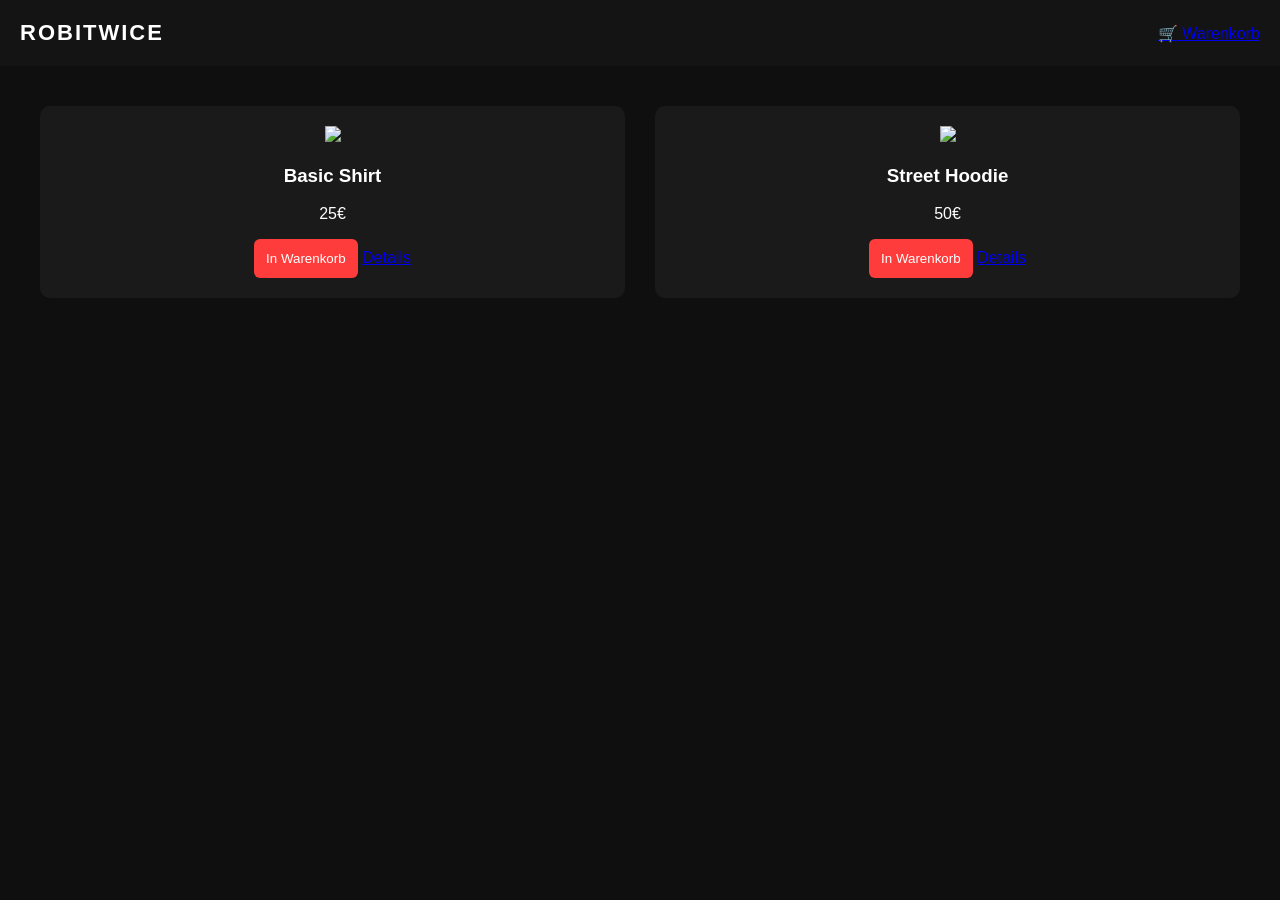
==== index.html @ 8b5ba612 "index.html" ====
<!DOCTYPE html>
<html>
<head>

<title>Robitwice</title>

<link rel="stylesheet" href="style.css">
<script src="script.js"></script>

</head>

<body>

<div class="topbar">

<div class="logo">ROBITWICE</div>

<a href="cart.html">🛒 Warenkorb</a>

</div>

<div class="products">

<div class="card">

<img src="https://via.placeholder.com/300">

<h3>Basic Shirt</h3>

<p>25€</p>

<button onclick="addToCart('Basic Shirt',25)">
In Warenkorb
</button>

<a href="shirt.html">Details</a>

</div>

<div class="card">

<img src="https://via.placeholder.com/300">

<h3>Street Hoodie</h3>

<p>50€</p>

<button onclick="addToCart('Street Hoodie',50)">
In Warenkorb
</button>

<a href="pullover.html">Details</a>

</div>

</div>

</body>
</html>
---- style.css ----
body{
margin:0;
font-family:Arial;
background:#0f0f0f;
color:white;
}

.topbar{
display:flex;
justify-content:space-between;
align-items:center;
padding:20px;
background:#141414;
}

.logo{
font-size:22px;
font-weight:bold;
letter-spacing:2px;
}

.products{
display:grid;
grid-template-columns:repeat(auto-fit,minmax(250px,1fr));
gap:30px;
padding:40px;
}

.card{
background:#1a1a1a;
padding:20px;
border-radius:10px;
text-align:center;
transition:0.3s;
}

.card:hover{
transform:translateY(-10px);
}

button{
background:#ff3c3c;
border:none;
padding:12px;
color:white;
cursor:pointer;
border-radius:6px;
}
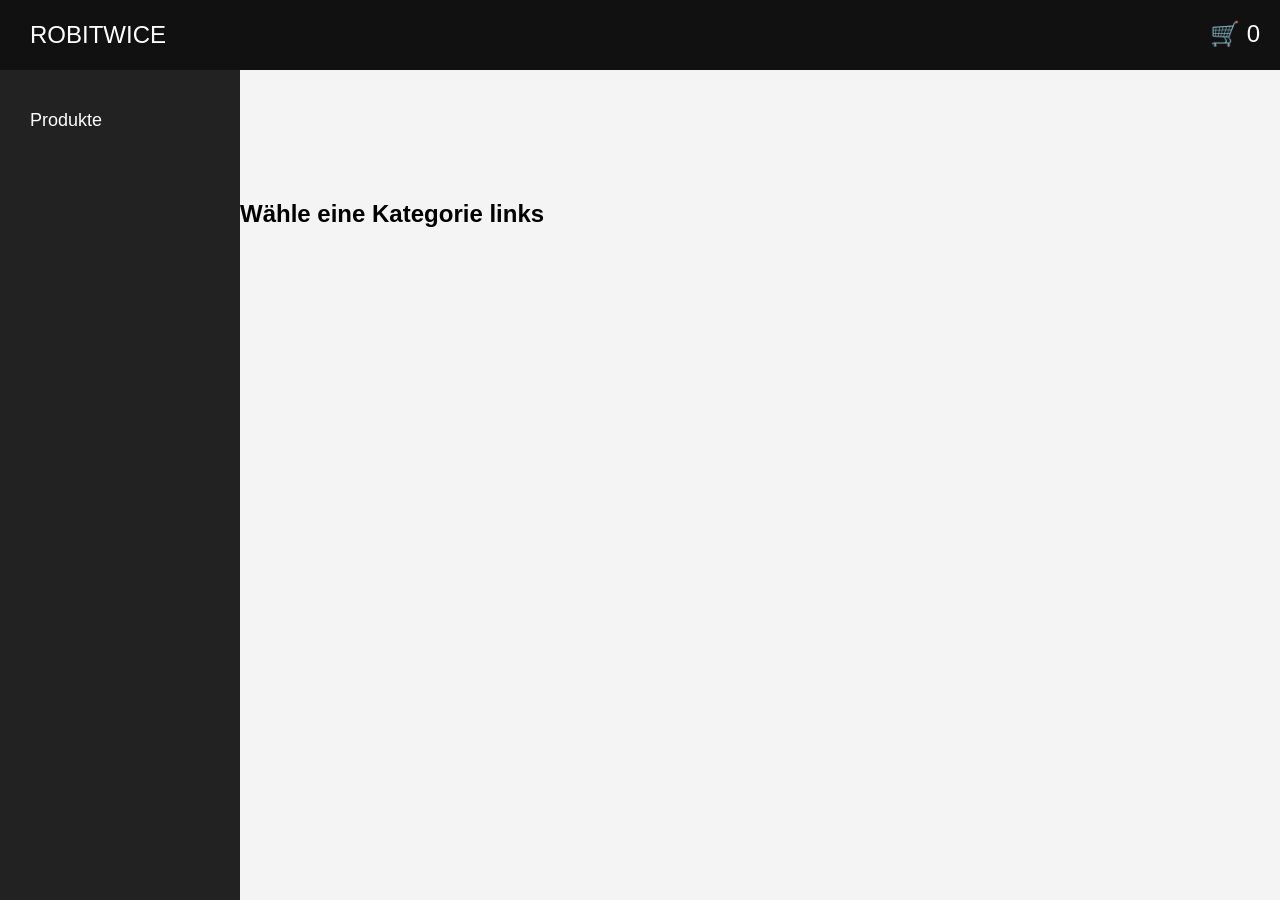
==== commit 85dc9d4b: "index.html" ====
--- a/index.html
+++ b/index.html
@@ -1,59 +1,222 @@
 <!DOCTYPE html>
 <html>
 <head>
-
 <title>Robitwice</title>
 
-<link rel="stylesheet" href="style.css">
-<script src="script.js"></script>
+<style>
+
+body{
+margin:0;
+font-family:Arial;
+background:#f4f4f4;
+}
+
+/* obere Leiste */
+
+.topbar{
+height:70px;
+background:#111;
+color:white;
+display:flex;
+align-items:center;
+padding-left:30px;
+font-size:24px;
+}
+
+/* linke Leiste */
+
+.sidebar{
+position:fixed;
+top:70px;
+left:0;
+width:200px;
+height:100%;
+background:#222;
+color:white;
+padding:20px;
+}
+
+/* dropdown */
+
+.dropdown-btn{
+background:none;
+border:none;
+color:white;
+font-size:18px;
+cursor:pointer;
+}
+
+.dropdown-container{
+display:none;
+margin-top:10px;
+}
+
+.dropdown-container a{
+display:block;
+color:#ccc;
+text-decoration:none;
+margin:8px 0;
+cursor:pointer;
+}
+
+.dropdown-container a:hover{
+color:white;
+}
+
+/* content */
+
+.content{
+margin-left:220px;
+margin-top:90px;
+padding:20px;
+}
+
+/* produktkarten */
+
+.products{
+display:flex;
+gap:20px;
+flex-wrap:wrap;
+}
+
+.card{
+background:white;
+padding:15px;
+border-radius:10px;
+width:200px;
+box-shadow:0 5px 10px rgba(0,0,0,0.1);
+text-align:center;
+}
+
+.card img{
+width:100%;
+border-radius:8px;
+}
+
+button{
+margin-top:10px;
+padding:10px;
+border:none;
+background:black;
+color:white;
+cursor:pointer;
+border-radius:6px;
+}
+
+.cart{
+position:fixed;
+top:20px;
+right:20px;
+color:white;
+}
+
+</style>
 
 </head>
 
 <body>
 
 <div class="topbar">
-
-<div class="logo">ROBITWICE</div>
-
-<a href="cart.html">🛒 Warenkorb</a>
-
-</div>
-
-<div class="products">
-
-<div class="card">
-
-<img src="https://via.placeholder.com/300">
-
+ROBITWICE
+<div class="cart">
+🛒 <span id="cartCount">0</span>
+</div>
+</div>
+
+<div class="sidebar">
+
+<button class="dropdown-btn">Produkte</button>
+
+<div class="dropdown-container">
+<a onclick="showShirts()">Shirts</a>
+<a onclick="showPullover()">Pullover</a>
+</div>
+
+</div>
+
+<div class="content">
+
+<div id="productArea" class="products">
+
+<h2>Wähle eine Kategorie links</h2>
+
+</div>
+
+</div>
+
+<script>
+
+let cart=0
+
+function addCart(){
+cart++
+document.getElementById("cartCount").innerText=cart
+}
+
+/* Dropdown */
+
+var btn=document.querySelector(".dropdown-btn")
+var dropdown=document.querySelector(".dropdown-container")
+
+btn.onclick=function(){
+
+if(dropdown.style.display==="block"){
+dropdown.style.display="none"
+}else{
+dropdown.style.display="block"
+}
+
+}
+
+/* Shirts anzeigen */
+
+function showShirts(){
+
+document.getElementById("productArea").innerHTML=`
+
+<div class="card">
+<img src="https://via.placeholder.com/200">
 <h3>Basic Shirt</h3>
-
 <p>25€</p>
-
-<button onclick="addToCart('Basic Shirt',25)">
-In Warenkorb
-</button>
-
-<a href="shirt.html">Details</a>
-
-</div>
-
-<div class="card">
-
-<img src="https://via.placeholder.com/300">
-
+<button onclick="addCart()">In Warenkorb</button>
+</div>
+
+<div class="card">
+<img src="https://via.placeholder.com/200">
+<h3>Street Shirt</h3>
+<p>30€</p>
+<button onclick="addCart()">In Warenkorb</button>
+</div>
+
+`
+
+}
+
+/* Pullover anzeigen */
+
+function showPullover(){
+
+document.getElementById("productArea").innerHTML=`
+
+<div class="card">
+<img src="https://via.placeholder.com/200">
+<h3>Basic Pullover</h3>
+<p>50€</p>
+<button onclick="addCart()">In Warenkorb</button>
+</div>
+
+<div class="card">
+<img src="https://via.placeholder.com/200">
 <h3>Street Hoodie</h3>
-
-<p>50€</p>
-
-<button onclick="addToCart('Street Hoodie',50)">
-In Warenkorb
-</button>
-
-<a href="pullover.html">Details</a>
-
-</div>
-
-</div>
+<p>60€</p>
+<button onclick="addCart()">In Warenkorb</button>
+</div>
+
+`
+
+}
+
+</script>
 
 </body>
 </html>
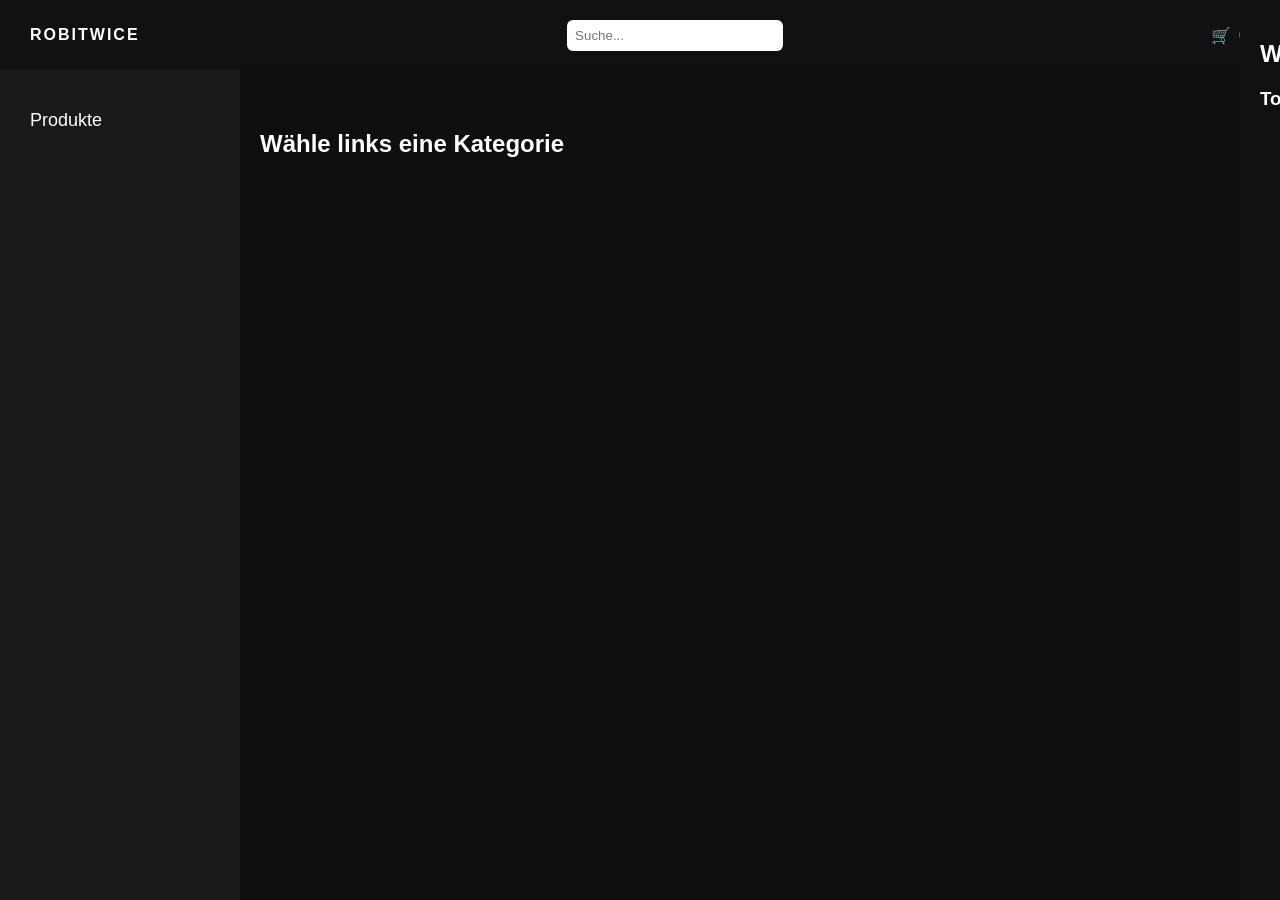
==== commit 607d50ea: "index.html" ====
--- a/index.html
+++ b/index.html
@@ -1,29 +1,41 @@
 <!DOCTYPE html>
 <html>
 <head>
-<title>Robitwice</title>
+<meta charset="UTF-8">
+<title>ROBITWICE</title>
 
 <style>
 
 body{
 margin:0;
 font-family:Arial;
-background:#f4f4f4;
-}
-
-/* obere Leiste */
+background:#0f0f0f;
+color:white;
+}
+
+/* TOPBAR */
 
 .topbar{
 height:70px;
 background:#111;
-color:white;
 display:flex;
 align-items:center;
-padding-left:30px;
-font-size:24px;
-}
-
-/* linke Leiste */
+justify-content:space-between;
+padding:0 30px;
+font-weight:bold;
+letter-spacing:2px;
+}
+
+/* SUCHLEISTE */
+
+.search{
+padding:8px;
+border-radius:6px;
+border:none;
+width:200px;
+}
+
+/* SIDEBAR */
 
 .sidebar{
 position:fixed;
@@ -31,12 +43,9 @@
 left:0;
 width:200px;
 height:100%;
-background:#222;
-color:white;
+background:#1a1a1a;
 padding:20px;
 }
-
-/* dropdown */
 
 .dropdown-btn{
 background:none;
@@ -53,8 +62,7 @@
 
 .dropdown-container a{
 display:block;
-color:#ccc;
-text-decoration:none;
+color:#bbb;
 margin:8px 0;
 cursor:pointer;
 }
@@ -63,51 +71,68 @@
 color:white;
 }
 
-/* content */
+/* CONTENT */
 
 .content{
 margin-left:220px;
-margin-top:90px;
-padding:20px;
-}
-
-/* produktkarten */
+padding:40px;
+}
+
+/* PRODUKT GRID */
 
 .products{
-display:flex;
-gap:20px;
-flex-wrap:wrap;
-}
+display:grid;
+grid-template-columns:repeat(auto-fit,minmax(220px,1fr));
+gap:25px;
+}
+
+/* PRODUKT KARTE */
 
 .card{
-background:white;
+background:#1c1c1c;
 padding:15px;
 border-radius:10px;
-width:200px;
-box-shadow:0 5px 10px rgba(0,0,0,0.1);
 text-align:center;
+transform:translateY(30px);
+opacity:0;
+transition:0.5s;
+}
+
+.card.show{
+transform:translateY(0);
+opacity:1;
 }
 
 .card img{
 width:100%;
-border-radius:8px;
+border-radius:10px;
 }
 
 button{
 margin-top:10px;
 padding:10px;
+background:#ff3c3c;
 border:none;
-background:black;
 color:white;
+border-radius:6px;
 cursor:pointer;
-border-radius:6px;
-}
-
-.cart{
+}
+
+/* WARENKORB PANEL */
+
+.cartPanel{
 position:fixed;
-top:20px;
-right:20px;
-color:white;
+right:-300px;
+top:0;
+width:300px;
+height:100%;
+background:#111;
+padding:20px;
+transition:0.4s;
+}
+
+.cartPanel.open{
+right:0;
 }
 
 </style>
@@ -117,10 +142,13 @@
 <body>
 
 <div class="topbar">
-ROBITWICE
-<div class="cart">
-🛒 <span id="cartCount">0</span>
-</div>
+
+<div>ROBITWICE</div>
+
+<input class="search" placeholder="Suche..." onkeyup="searchProducts()">
+
+<div onclick="toggleCart()">🛒 <span id="cartCount">0</span></div>
+
 </div>
 
 <div class="sidebar">
@@ -137,82 +165,144 @@
 <div class="content">
 
 <div id="productArea" class="products">
-
-<h2>Wähle eine Kategorie links</h2>
-
-</div>
+<h2>Wähle links eine Kategorie</h2>
+</div>
+
+</div>
+
+<div class="cartPanel" id="cartPanel">
+
+<h2>Warenkorb</h2>
+
+<ul id="cartItems"></ul>
+
+<h3>Total: <span id="total">0</span>€</h3>
 
 </div>
 
 <script>
 
-let cart=0
-
-function addCart(){
-cart++
-document.getElementById("cartCount").innerText=cart
-}
-
-/* Dropdown */
-
-var btn=document.querySelector(".dropdown-btn")
-var dropdown=document.querySelector(".dropdown-container")
+/* DROPDOWN */
+
+let btn=document.querySelector(".dropdown-btn")
+let dropdown=document.querySelector(".dropdown-container")
 
 btn.onclick=function(){
 
-if(dropdown.style.display==="block"){
-dropdown.style.display="none"
-}else{
-dropdown.style.display="block"
-}
-
-}
-
-/* Shirts anzeigen */
+dropdown.style.display=
+dropdown.style.display==="block" ? "none" : "block"
+
+}
+
+/* WARENKORB */
+
+let cart=[]
+let total=0
+
+function addCart(name,price){
+
+cart.push(name)
+
+total+=price
+
+document.getElementById("cartCount").innerText=cart.length
+
+let li=document.createElement("li")
+li.innerText=name+" - "+price+"€"
+
+document.getElementById("cartItems").appendChild(li)
+
+document.getElementById("total").innerText=total
+
+}
+
+/* CART PANEL */
+
+function toggleCart(){
+
+document.getElementById("cartPanel").classList.toggle("open")
+
+}
+
+/* PRODUKTE */
 
 function showShirts(){
 
 document.getElementById("productArea").innerHTML=`
 
 <div class="card">
-<img src="https://via.placeholder.com/200">
+<img src="https://images.unsplash.com/photo-1520975916090-3105956dac38">
 <h3>Basic Shirt</h3>
 <p>25€</p>
-<button onclick="addCart()">In Warenkorb</button>
+<button onclick="addCart('Basic Shirt',25)">Add</button>
 </div>
 
 <div class="card">
-<img src="https://via.placeholder.com/200">
+<img src="https://images.unsplash.com/photo-1503342217505-b0a15ec3261c">
 <h3>Street Shirt</h3>
 <p>30€</p>
-<button onclick="addCart()">In Warenkorb</button>
+<button onclick="addCart('Street Shirt',30)">Add</button>
 </div>
 
 `
 
-}
-
-/* Pullover anzeigen */
+animateProducts()
+
+}
 
 function showPullover(){
 
 document.getElementById("productArea").innerHTML=`
 
 <div class="card">
-<img src="https://via.placeholder.com/200">
-<h3>Basic Pullover</h3>
+<img src="https://images.unsplash.com/photo-1618354691373-d851c5c3a990">
+<h3>Black Hoodie</h3>
 <p>50€</p>
-<button onclick="addCart()">In Warenkorb</button>
+<button onclick="addCart('Black Hoodie',50)">Add</button>
 </div>
 
 <div class="card">
-<img src="https://via.placeholder.com/200">
+<img src="https://images.unsplash.com/photo-1602810318383-e386cc2a3ccf">
 <h3>Street Hoodie</h3>
 <p>60€</p>
-<button onclick="addCart()">In Warenkorb</button>
+<button onclick="addCart('Street Hoodie',60)">Add</button>
 </div>
 
 `
+
+animateProducts()
+
+}
+
+/* ANIMATION */
+
+function animateProducts(){
+
+setTimeout(()=>{
+
+document.querySelectorAll(".card").forEach(c=>{
+
+c.classList.add("show")
+
+})
+
+},100)
+
+}
+
+/* SUCHE */
+
+function searchProducts(){
+
+let input=document.querySelector(".search").value.toLowerCase()
+
+document.querySelectorAll(".card").forEach(card=>{
+
+let text=card.innerText.toLowerCase()
+
+card.style.display=text.includes(input)?"block":"none"
+
+})
 
 }
 
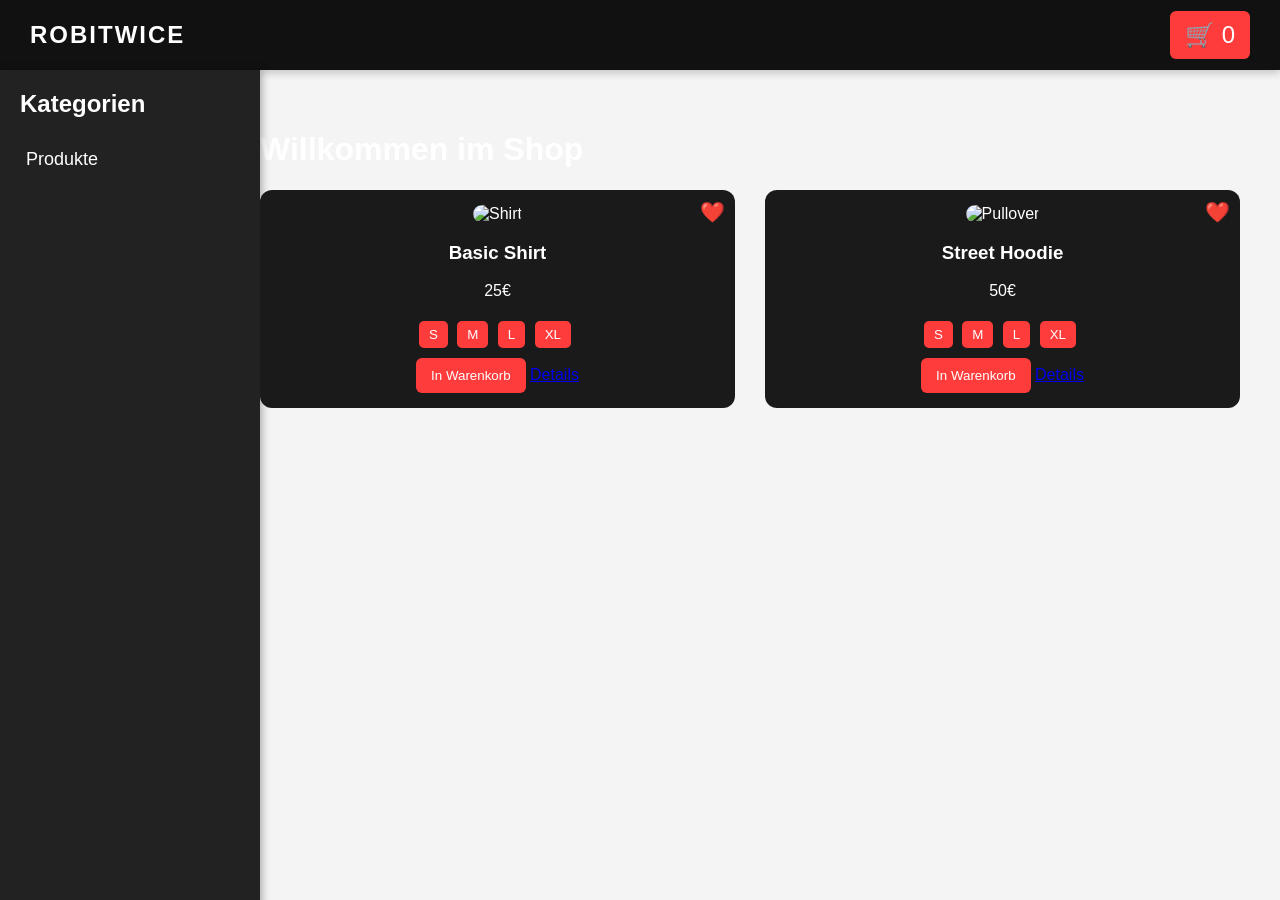
==== commit 83deaf89: "index.html" ====
--- a/index.html
+++ b/index.html
@@ -1,309 +1,287 @@
 <!DOCTYPE html>
-<html>
+<html lang="de">
 <head>
 <meta charset="UTF-8">
-<title>ROBITWICE</title>
-
+<title>Robitwice Shop</title>
 <style>
-
+/* -------------------- Body -------------------- */
 body{
-margin:0;
-font-family:Arial;
-background:#0f0f0f;
-color:white;
-}
-
-/* TOPBAR */
-
+  margin:0;
+  font-family:Arial, Helvetica, sans-serif;
+  background:#f4f4f4;
+  color:#fff;
+}
+
+/* -------------------- Topbar -------------------- */
 .topbar{
-height:70px;
-background:#111;
-display:flex;
-align-items:center;
-justify-content:space-between;
-padding:0 30px;
-font-weight:bold;
-letter-spacing:2px;
-}
-
-/* SUCHLEISTE */
-
-.search{
-padding:8px;
-border-radius:6px;
-border:none;
-width:200px;
-}
-
-/* SIDEBAR */
-
+  height:70px;
+  background:#111;
+  display:flex;
+  justify-content:space-between;
+  align-items:center;
+  padding:0 30px;
+  font-size:24px;
+  box-shadow:0 3px 8px rgba(0,0,0,0.2);
+}
+
+.topbar .logo{
+  font-weight:bold;
+  letter-spacing:2px;
+}
+
+.topbar .cart{
+  background:#ff3c3c;
+  padding:10px 15px;
+  border-radius:6px;
+  cursor:pointer;
+}
+
+/* -------------------- Sidebar -------------------- */
 .sidebar{
-position:fixed;
-top:70px;
-left:0;
-width:200px;
-height:100%;
-background:#1a1a1a;
-padding:20px;
+  position:fixed;
+  top:70px;
+  left:0;
+  width:220px;
+  height:calc(100% - 70px);
+  background:#222;
+  padding:20px;
+  box-shadow:2px 0 8px rgba(0,0,0,0.3);
+}
+
+.sidebar h2{
+  margin-top:0;
 }
 
 .dropdown-btn{
-background:none;
-border:none;
-color:white;
-font-size:18px;
-cursor:pointer;
+  background:none;
+  border:none;
+  color:#fff;
+  font-size:18px;
+  width:100%;
+  text-align:left;
+  cursor:pointer;
+  margin:10px 0;
 }
 
 .dropdown-container{
-display:none;
-margin-top:10px;
+  display:none;
+  margin-top:5px;
 }
 
 .dropdown-container a{
-display:block;
-color:#bbb;
-margin:8px 0;
-cursor:pointer;
+  display:block;
+  text-decoration:none;
+  color:#ccc;
+  margin:5px 0;
+  cursor:pointer;
 }
 
 .dropdown-container a:hover{
-color:white;
-}
-
-/* CONTENT */
-
+  color:#fff;
+  transform:translateX(5px);
+  transition:0.2s;
+}
+
+/* -------------------- Content -------------------- */
 .content{
-margin-left:220px;
-padding:40px;
-}
-
-/* PRODUKT GRID */
+  margin-left:220px;
+  padding:40px;
+}
 
 .products{
-display:grid;
-grid-template-columns:repeat(auto-fit,minmax(220px,1fr));
-gap:25px;
-}
-
-/* PRODUKT KARTE */
-
-.card{
-background:#1c1c1c;
-padding:15px;
-border-radius:10px;
-text-align:center;
-transform:translateY(30px);
-opacity:0;
-transition:0.5s;
-}
-
-.card.show{
-transform:translateY(0);
-opacity:1;
-}
-
-.card img{
-width:100%;
-border-radius:10px;
-}
-
-button{
-margin-top:10px;
-padding:10px;
-background:#ff3c3c;
-border:none;
-color:white;
-border-radius:6px;
-cursor:pointer;
-}
-
-/* WARENKORB PANEL */
-
-.cartPanel{
-position:fixed;
-right:-300px;
-top:0;
-width:300px;
-height:100%;
-background:#111;
-padding:20px;
-transition:0.4s;
-}
-
-.cartPanel.open{
-right:0;
+  display:grid;
+  grid-template-columns:repeat(auto-fit,minmax(250px,1fr));
+  gap:30px;
+}
+
+/* -------------------- Produktkarte -------------------- */
+.product{
+  background:#1a1a1a;
+  border-radius:12px;
+  padding:15px;
+  text-align:center;
+  transition:0.3s;
+  position:relative;
+}
+
+.product:hover{
+  transform:translateY(-8px);
+  box-shadow:0 10px 20px rgba(0,0,0,0.4);
+}
+
+.product img{
+  width:100%;
+  border-radius:10px;
+  cursor:pointer;
+  transition:0.3s;
+}
+
+.product img:hover{
+  transform:scale(1.05);
+}
+
+/* Größen Auswahl */
+.sizes button{
+  margin:5px 5px 0 0;
+  padding:6px 10px;
+  background:#ff3c3c;
+  border:none;
+  color:white;
+  cursor:pointer;
+  border-radius:5px;
+}
+
+.sizes button.selected{
+  background:#fff;
+  color:#ff3c3c;
+}
+
+/* Favoriten */
+.favorite{
+  position:absolute;
+  top:10px;
+  right:10px;
+  font-size:20px;
+  cursor:pointer;
+  color:#ff3c3c;
+  transition:0.3s;
+}
+
+.favorite.active{
+  transform:scale(1.2);
+}
+
+/* Buttons */
+button.add-cart{
+  margin-top:10px;
+  padding:10px 15px;
+  border:none;
+  background:#ff3c3c;
+  color:white;
+  border-radius:6px;
+  cursor:pointer;
+}
+
+/* -------------------- Responsive -------------------- */
+@media(max-width:800px){
+  .sidebar{
+    width:150px;
+  }
+  .content{
+    margin-left:150px;
+  }
 }
 
 </style>
-
 </head>
-
 <body>
 
+<!-- Topbar -->
 <div class="topbar">
-
-<div>ROBITWICE</div>
-
-<input class="search" placeholder="Suche..." onkeyup="searchProducts()">
-
-<div onclick="toggleCart()">🛒 <span id="cartCount">0</span></div>
-
-</div>
-
+  <div class="logo">ROBITWICE</div>
+  <div class="cart">🛒 <span id="cartCount">0</span></div>
+</div>
+
+<!-- Sidebar -->
 <div class="sidebar">
-
+<h2>Kategorien</h2>
 <button class="dropdown-btn">Produkte</button>
-
 <div class="dropdown-container">
-<a onclick="showShirts()">Shirts</a>
-<a onclick="showPullover()">Pullover</a>
-</div>
-
-</div>
-
+  <a href="#" onclick="filterCategory('Shirt')">Shirts</a>
+  <a href="#" onclick="filterCategory('Pullover')">Pullover</a>
+</div>
+</div>
+
+<!-- Content -->
 <div class="content">
-
-<div id="productArea" class="products">
-<h2>Wähle links eine Kategorie</h2>
-</div>
-
-</div>
-
-<div class="cartPanel" id="cartPanel">
-
-<h2>Warenkorb</h2>
-
-<ul id="cartItems"></ul>
-
-<h3>Total: <span id="total">0</span>€</h3>
-
+<h1>Willkommen im Shop</h1>
+<div class="products" id="productGrid">
+
+  <!-- Produkt 1 -->
+  <div class="product" data-category="Shirt">
+    <div class="favorite" onclick="toggleFavorite(this)">❤️</div>
+    <img src="https://via.placeholder.com/300" alt="Shirt">
+    <h3>Basic Shirt</h3>
+    <p>25€</p>
+    <div class="sizes">
+      <button onclick="selectSize(this)">S</button>
+      <button onclick="selectSize(this)">M</button>
+      <button onclick="selectSize(this)">L</button>
+      <button onclick="selectSize(this)">XL</button>
+    </div>
+    <button class="add-cart" onclick="addCart('Basic Shirt',25)">In Warenkorb</button>
+    <a href="#">Details</a>
+  </div>
+
+  <!-- Produkt 2 -->
+  <div class="product" data-category="Pullover">
+    <div class="favorite" onclick="toggleFavorite(this)">❤️</div>
+    <img src="https://via.placeholder.com/300" alt="Pullover">
+    <h3>Street Hoodie</h3>
+    <p>50€</p>
+    <div class="sizes">
+      <button onclick="selectSize(this)">S</button>
+      <button onclick="selectSize(this)">M</button>
+      <button onclick="selectSize(this)">L</button>
+      <button onclick="selectSize(this)">XL</button>
+    </div>
+    <button class="add-cart" onclick="addCart('Street Hoodie',50)">In Warenkorb</button>
+    <a href="#">Details</a>
+  </div>
+
+</div>
 </div>
 
 <script>
-
-/* DROPDOWN */
-
-let btn=document.querySelector(".dropdown-btn")
-let dropdown=document.querySelector(".dropdown-container")
-
-btn.onclick=function(){
-
-dropdown.style.display=
-dropdown.style.display==="block" ? "none" : "block"
-
-}
-
-/* WARENKORB */
-
-let cart=[]
-let total=0
+// -------------------- Dropdown Sidebar --------------------
+var dropdownBtn = document.querySelector(".dropdown-btn");
+var dropdownContainer = document.querySelector(".dropdown-container");
+
+dropdownBtn.onclick = function(){
+  if(dropdownContainer.style.display==="block"){
+    dropdownContainer.style.display="none";
+  }else{
+    dropdownContainer.style.display="block";
+  }
+}
+
+// -------------------- Warenkorb --------------------
+let cart = JSON.parse(localStorage.getItem("cart")) || [];
+updateCart();
 
 function addCart(name,price){
-
-cart.push(name)
-
-total+=price
-
-document.getElementById("cartCount").innerText=cart.length
-
-let li=document.createElement("li")
-li.innerText=name+" - "+price+"€"
-
-document.getElementById("cartItems").appendChild(li)
-
-document.getElementById("total").innerText=total
-
-}
-
-/* CART PANEL */
-
-function toggleCart(){
-
-document.getElementById("cartPanel").classList.toggle("open")
-
-}
-
-/* PRODUKTE */
-
-function showShirts(){
-
-document.getElementById("productArea").innerHTML=`
-
-<div class="card">
-<img src="https://images.unsplash.com/photo-1520975916090-3105956dac38">
-<h3>Basic Shirt</h3>
-<p>25€</p>
-<button onclick="addCart('Basic Shirt',25)">Add</button>
-</div>
-
-<div class="card">
-<img src="https://images.unsplash.com/photo-1503342217505-b0a15ec3261c">
-<h3>Street Shirt</h3>
-<p>30€</p>
-<button onclick="addCart('Street Shirt',30)">Add</button>
-</div>
-
-`
-
-animateProducts()
-
-}
-
-function showPullover(){
-
-document.getElementById("productArea").innerHTML=`
-
-<div class="card">
-<img src="https://images.unsplash.com/photo-1618354691373-d851c5c3a990">
-<h3>Black Hoodie</h3>
-<p>50€</p>
-<button onclick="addCart('Black Hoodie',50)">Add</button>
-</div>
-
-<div class="card">
-<img src="https://images.unsplash.com/photo-1602810318383-e386cc2a3ccf">
-<h3>Street Hoodie</h3>
-<p>60€</p>
-<button onclick="addCart('Street Hoodie',60)">Add</button>
-</div>
-
-`
-
-animateProducts()
-
-}
-
-/* ANIMATION */
-
-function animateProducts(){
-
-setTimeout(()=>{
-
-document.querySelectorAll(".card").forEach(c=>{
-
-c.classList.add("show")
-
-})
-
-},100)
-
-}
-
-/* SUCHE */
-
-function searchProducts(){
-
-let input=document.querySelector(".search").value.toLowerCase()
-
-document.querySelectorAll(".card").forEach(card=>{
-
-let text=card.innerText.toLowerCase()
-
-card.style.display=text.includes(input)?"block":"none"
-
-})
-
+  cart.push({name,price});
+  localStorage.setItem("cart",JSON.stringify(cart));
+  updateCart();
+  alert(name+" hinzugefügt!");
+}
+
+function updateCart(){
+  document.getElementById("cartCount").innerText = cart.length;
+}
+
+// -------------------- Größen Auswahl --------------------
+function selectSize(btn){
+  let parent = btn.parentNode;
+  Array.from(parent.children).forEach(b=>b.classList.remove("selected"));
+  btn.classList.add("selected");
+}
+
+// -------------------- Favoriten --------------------
+function toggleFavorite(icon){
+  icon.classList.toggle("active");
+}
+
+// -------------------- Kategorie Filter --------------------
+function filterCategory(cat){
+  let products = document.querySelectorAll(".product");
+  products.forEach(p=>{
+    if(p.getAttribute("data-category")===cat || cat==="all"){
+      p.style.display="block";
+    }else{
+      p.style.display="none";
+    }
+  });
 }
 
 </script>
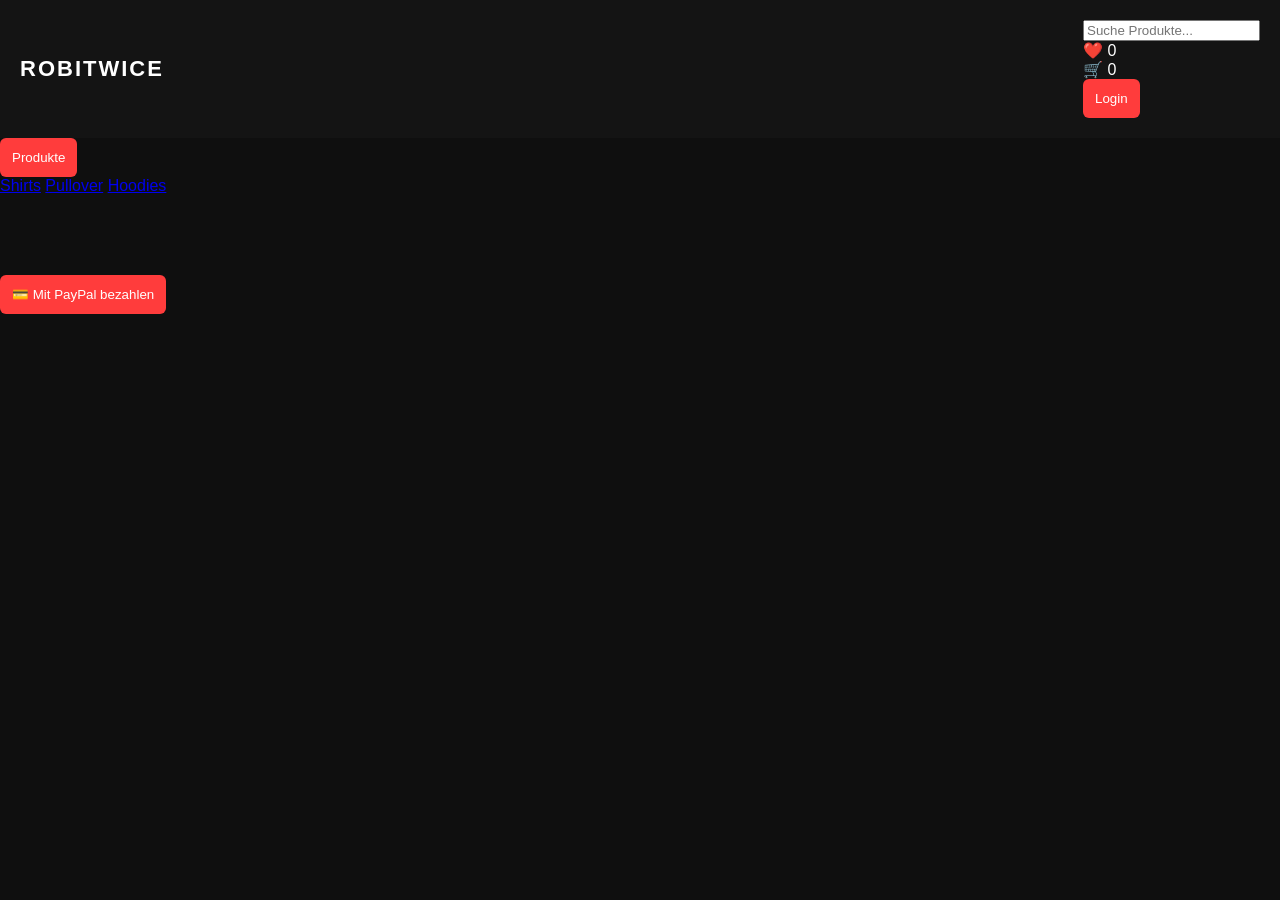
==== commit 98d539c3: "index.html" ====
--- a/index.html
+++ b/index.html
@@ -3,288 +3,43 @@
 <head>
 <meta charset="UTF-8">
 <title>Robitwice Shop</title>
-<style>
-/* -------------------- Body -------------------- */
-body{
-  margin:0;
-  font-family:Arial, Helvetica, sans-serif;
-  background:#f4f4f4;
-  color:#fff;
-}
-
-/* -------------------- Topbar -------------------- */
-.topbar{
-  height:70px;
-  background:#111;
-  display:flex;
-  justify-content:space-between;
-  align-items:center;
-  padding:0 30px;
-  font-size:24px;
-  box-shadow:0 3px 8px rgba(0,0,0,0.2);
-}
-
-.topbar .logo{
-  font-weight:bold;
-  letter-spacing:2px;
-}
-
-.topbar .cart{
-  background:#ff3c3c;
-  padding:10px 15px;
-  border-radius:6px;
-  cursor:pointer;
-}
-
-/* -------------------- Sidebar -------------------- */
-.sidebar{
-  position:fixed;
-  top:70px;
-  left:0;
-  width:220px;
-  height:calc(100% - 70px);
-  background:#222;
-  padding:20px;
-  box-shadow:2px 0 8px rgba(0,0,0,0.3);
-}
-
-.sidebar h2{
-  margin-top:0;
-}
-
-.dropdown-btn{
-  background:none;
-  border:none;
-  color:#fff;
-  font-size:18px;
-  width:100%;
-  text-align:left;
-  cursor:pointer;
-  margin:10px 0;
-}
-
-.dropdown-container{
-  display:none;
-  margin-top:5px;
-}
-
-.dropdown-container a{
-  display:block;
-  text-decoration:none;
-  color:#ccc;
-  margin:5px 0;
-  cursor:pointer;
-}
-
-.dropdown-container a:hover{
-  color:#fff;
-  transform:translateX(5px);
-  transition:0.2s;
-}
-
-/* -------------------- Content -------------------- */
-.content{
-  margin-left:220px;
-  padding:40px;
-}
-
-.products{
-  display:grid;
-  grid-template-columns:repeat(auto-fit,minmax(250px,1fr));
-  gap:30px;
-}
-
-/* -------------------- Produktkarte -------------------- */
-.product{
-  background:#1a1a1a;
-  border-radius:12px;
-  padding:15px;
-  text-align:center;
-  transition:0.3s;
-  position:relative;
-}
-
-.product:hover{
-  transform:translateY(-8px);
-  box-shadow:0 10px 20px rgba(0,0,0,0.4);
-}
-
-.product img{
-  width:100%;
-  border-radius:10px;
-  cursor:pointer;
-  transition:0.3s;
-}
-
-.product img:hover{
-  transform:scale(1.05);
-}
-
-/* Größen Auswahl */
-.sizes button{
-  margin:5px 5px 0 0;
-  padding:6px 10px;
-  background:#ff3c3c;
-  border:none;
-  color:white;
-  cursor:pointer;
-  border-radius:5px;
-}
-
-.sizes button.selected{
-  background:#fff;
-  color:#ff3c3c;
-}
-
-/* Favoriten */
-.favorite{
-  position:absolute;
-  top:10px;
-  right:10px;
-  font-size:20px;
-  cursor:pointer;
-  color:#ff3c3c;
-  transition:0.3s;
-}
-
-.favorite.active{
-  transform:scale(1.2);
-}
-
-/* Buttons */
-button.add-cart{
-  margin-top:10px;
-  padding:10px 15px;
-  border:none;
-  background:#ff3c3c;
-  color:white;
-  border-radius:6px;
-  cursor:pointer;
-}
-
-/* -------------------- Responsive -------------------- */
-@media(max-width:800px){
-  .sidebar{
-    width:150px;
-  }
-  .content{
-    margin-left:150px;
-  }
-}
-
-</style>
+<link rel="stylesheet" href="style.css">
+<script src="script.js" defer></script>
 </head>
 <body>
 
-<!-- Topbar -->
+<!-- Navbar -->
 <div class="topbar">
-  <div class="logo">ROBITWICE</div>
-  <div class="cart">🛒 <span id="cartCount">0</span></div>
+    <div class="logo">ROBITWICE</div>
+    <div class="nav-right">
+        <input class="search" placeholder="Suche Produkte...">
+        <div class="wishlist">❤️ <span id="wishlistCount">0</span></div>
+        <div class="cart">🛒 <span id="cartCount">0</span></div>
+        <button class="login-btn">Login</button>
+    </div>
 </div>
 
 <!-- Sidebar -->
 <div class="sidebar">
-<h2>Kategorien</h2>
-<button class="dropdown-btn">Produkte</button>
-<div class="dropdown-container">
-  <a href="#" onclick="filterCategory('Shirt')">Shirts</a>
-  <a href="#" onclick="filterCategory('Pullover')">Pullover</a>
-</div>
+    <button class="dropdown-btn">Produkte</button>
+    <div class="dropdown-container">
+        <a href="#" onclick="filterCategory('Shirt')">Shirts</a>
+        <a href="#" onclick="filterCategory('Pullover')">Pullover</a>
+        <a href="#" onclick="filterCategory('Hoodie')">Hoodies</a>
+    </div>
 </div>
 
 <!-- Content -->
 <div class="content">
-<h1>Willkommen im Shop</h1>
-<div class="products" id="productGrid">
-
-  <!-- Produkt 1 -->
-  <div class="product" data-category="Shirt">
-    <div class="favorite" onclick="toggleFavorite(this)">❤️</div>
-    <img src="https://via.placeholder.com/300" alt="Shirt">
-    <h3>Basic Shirt</h3>
-    <p>25€</p>
-    <div class="sizes">
-      <button onclick="selectSize(this)">S</button>
-      <button onclick="selectSize(this)">M</button>
-      <button onclick="selectSize(this)">L</button>
-      <button onclick="selectSize(this)">XL</button>
+    <div class="products" id="products">
+        <!-- Produkte werden per JS eingefügt -->
     </div>
-    <button class="add-cart" onclick="addCart('Basic Shirt',25)">In Warenkorb</button>
-    <a href="#">Details</a>
-  </div>
-
-  <!-- Produkt 2 -->
-  <div class="product" data-category="Pullover">
-    <div class="favorite" onclick="toggleFavorite(this)">❤️</div>
-    <img src="https://via.placeholder.com/300" alt="Pullover">
-    <h3>Street Hoodie</h3>
-    <p>50€</p>
-    <div class="sizes">
-      <button onclick="selectSize(this)">S</button>
-      <button onclick="selectSize(this)">M</button>
-      <button onclick="selectSize(this)">L</button>
-      <button onclick="selectSize(this)">XL</button>
-    </div>
-    <button class="add-cart" onclick="addCart('Street Hoodie',50)">In Warenkorb</button>
-    <a href="#">Details</a>
-  </div>
-
-</div>
 </div>
 
-<script>
-// -------------------- Dropdown Sidebar --------------------
-var dropdownBtn = document.querySelector(".dropdown-btn");
-var dropdownContainer = document.querySelector(".dropdown-container");
-
-dropdownBtn.onclick = function(){
-  if(dropdownContainer.style.display==="block"){
-    dropdownContainer.style.display="none";
-  }else{
-    dropdownContainer.style.display="block";
-  }
-}
-
-// -------------------- Warenkorb --------------------
-let cart = JSON.parse(localStorage.getItem("cart")) || [];
-updateCart();
-
-function addCart(name,price){
-  cart.push({name,price});
-  localStorage.setItem("cart",JSON.stringify(cart));
-  updateCart();
-  alert(name+" hinzugefügt!");
-}
-
-function updateCart(){
-  document.getElementById("cartCount").innerText = cart.length;
-}
-
-// -------------------- Größen Auswahl --------------------
-function selectSize(btn){
-  let parent = btn.parentNode;
-  Array.from(parent.children).forEach(b=>b.classList.remove("selected"));
-  btn.classList.add("selected");
-}
-
-// -------------------- Favoriten --------------------
-function toggleFavorite(icon){
-  icon.classList.toggle("active");
-}
-
-// -------------------- Kategorie Filter --------------------
-function filterCategory(cat){
-  let products = document.querySelectorAll(".product");
-  products.forEach(p=>{
-    if(p.getAttribute("data-category")===cat || cat==="all"){
-      p.style.display="block";
-    }else{
-      p.style.display="none";
-    }
-  });
-}
-
-</script>
+<!-- PayPal Checkout -->
+<div class="checkout-container">
+    <button id="checkoutBtn">💳 Mit PayPal bezahlen</button>
+</div>
 
 </body>
 </html>
--- a/style.css
+++ b/style.css
@@ -0,0 +1,48 @@
+body{
+margin:0;
+font-family:Arial;
+background:#0f0f0f;
+color:white;
+}
+
+.topbar{
+display:flex;
+justify-content:space-between;
+align-items:center;
+padding:20px;
+background:#141414;
+}
+
+.logo{
+font-size:22px;
+font-weight:bold;
+letter-spacing:2px;
+}
+
+.products{
+display:grid;
+grid-template-columns:repeat(auto-fit,minmax(250px,1fr));
+gap:30px;
+padding:40px;
+}
+
+.card{
+background:#1a1a1a;
+padding:20px;
+border-radius:10px;
+text-align:center;
+transition:0.3s;
+}
+
+.card:hover{
+transform:translateY(-10px);
+}
+
+button{
+background:#ff3c3c;
+border:none;
+padding:12px;
+color:white;
+cursor:pointer;
+border-radius:6px;
+}
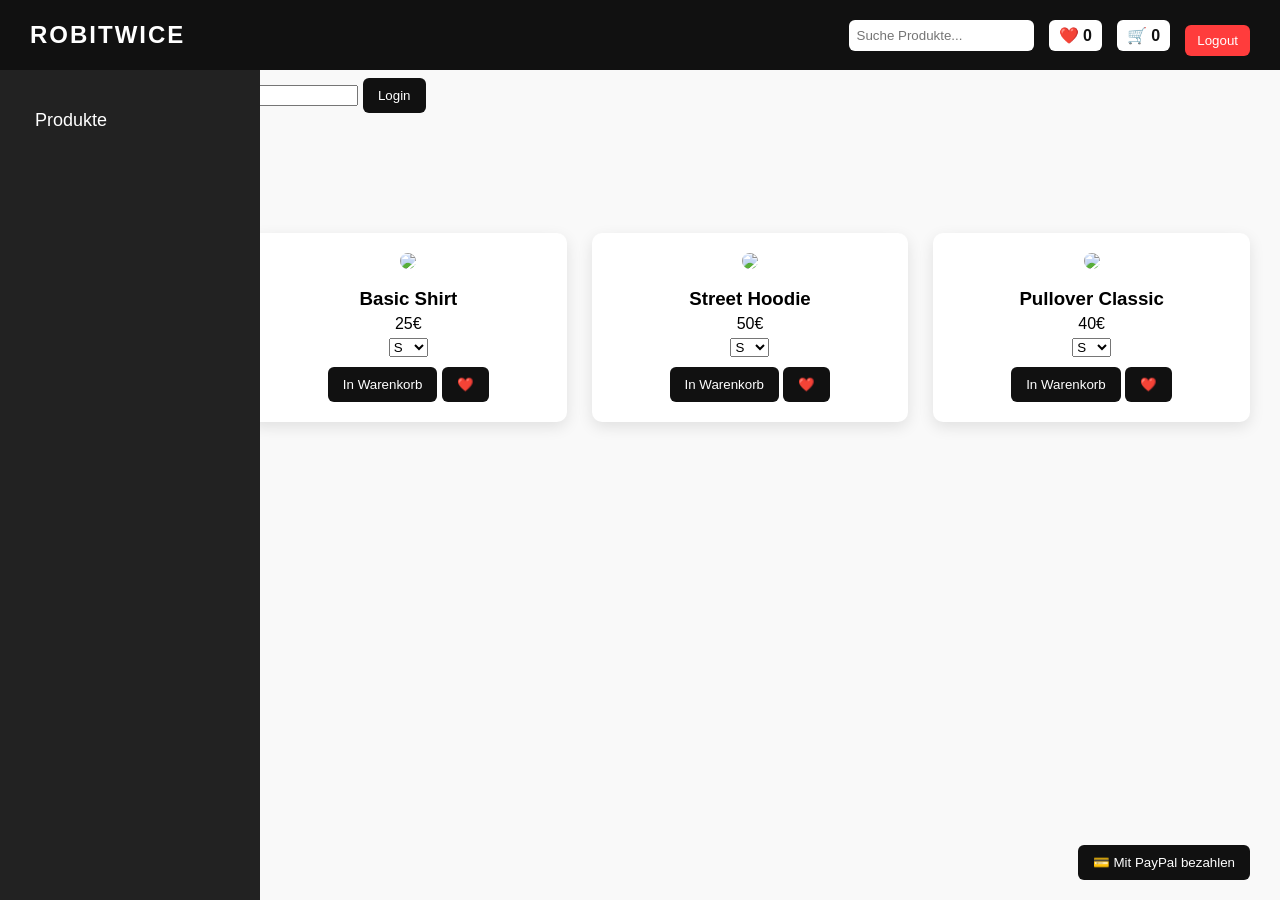
==== commit 5be56991: "index.html" ====
--- a/index.html
+++ b/index.html
@@ -8,19 +8,29 @@
 </head>
 <body>
 
+<!-- Login Overlay -->
+<div id="loginOverlay" class="login-overlay">
+    <div class="login-box">
+        <h2>Login</h2>
+        <input type="text" id="username" placeholder="Benutzername">
+        <input type="password" id="password" placeholder="Passwort">
+        <button onclick="login()">Login</button>
+    </div>
+</div>
+
 <!-- Navbar -->
-<div class="topbar">
+<div class="topbar" id="navbar">
     <div class="logo">ROBITWICE</div>
     <div class="nav-right">
         <input class="search" placeholder="Suche Produkte...">
         <div class="wishlist">❤️ <span id="wishlistCount">0</span></div>
         <div class="cart">🛒 <span id="cartCount">0</span></div>
-        <button class="login-btn">Login</button>
+        <button class="login-btn" onclick="logout()">Logout</button>
     </div>
 </div>
 
 <!-- Sidebar -->
-<div class="sidebar">
+<div class="sidebar" id="sidebar">
     <button class="dropdown-btn">Produkte</button>
     <div class="dropdown-container">
         <a href="#" onclick="filterCategory('Shirt')">Shirts</a>
@@ -30,14 +40,12 @@
 </div>
 
 <!-- Content -->
-<div class="content">
-    <div class="products" id="products">
-        <!-- Produkte werden per JS eingefügt -->
-    </div>
+<div class="content" id="content">
+    <div class="products" id="products"></div>
 </div>
 
 <!-- PayPal Checkout -->
-<div class="checkout-container">
+<div class="checkout-container" id="checkoutContainer">
     <button id="checkoutBtn">💳 Mit PayPal bezahlen</button>
 </div>
 
--- a/style.css
+++ b/style.css
@@ -1,48 +1,152 @@
 body{
-margin:0;
-font-family:Arial;
-background:#0f0f0f;
-color:white;
+    margin:0;
+    font-family:Arial, Helvetica, sans-serif;
+    background:#f9f9f9;
 }
 
+/* Navbar */
 .topbar{
-display:flex;
-justify-content:space-between;
-align-items:center;
-padding:20px;
-background:#141414;
+    position:fixed;
+    top:0;
+    left:0;
+    right:0;
+    height:70px;
+    background:#111;
+    color:white;
+    display:flex;
+    justify-content:space-between;
+    align-items:center;
+    padding:0 30px;
+    z-index:100;
 }
 
 .logo{
-font-size:22px;
-font-weight:bold;
-letter-spacing:2px;
+    font-size:24px;
+    font-weight:bold;
+    letter-spacing:2px;
+}
+
+.nav-right{
+    display:flex;
+    align-items:center;
+    gap:15px;
+}
+
+.search{
+    padding:8px;
+    border-radius:6px;
+    border:none;
+}
+
+.cart, .wishlist{
+    background:#fff;
+    color:#111;
+    padding:6px 10px;
+    border-radius:6px;
+    font-weight:bold;
+    cursor:pointer;
+}
+
+.login-btn{
+    background:#ff3c3c;
+    border:none;
+    padding:8px 12px;
+    color:white;
+    border-radius:6px;
+    cursor:pointer;
+}
+
+/* Sidebar */
+.sidebar{
+    position:fixed;
+    top:70px;
+    left:0;
+    width:220px;
+    height:calc(100% - 70px);
+    background:#222;
+    color:white;
+    padding:20px;
+}
+
+.dropdown-btn{
+    background:none;
+    border:none;
+    color:white;
+    font-size:18px;
+    cursor:pointer;
+}
+
+.dropdown-container{
+    display:none;
+    margin-top:10px;
+}
+
+.dropdown-container a{
+    display:block;
+    color:#ccc;
+    text-decoration:none;
+    margin:8px 0;
+    cursor:pointer;
+}
+
+.dropdown-container a:hover{
+    color:white;
+}
+
+/* Content */
+.content{
+    margin-left:220px;
+    margin-top:90px;
+    padding:30px;
 }
 
 .products{
-display:grid;
-grid-template-columns:repeat(auto-fit,minmax(250px,1fr));
-gap:30px;
-padding:40px;
+    display:grid;
+    grid-template-columns:repeat(auto-fit,minmax(250px,1fr));
+    gap:25px;
 }
 
+/* Produktkarte */
 .card{
-background:#1a1a1a;
-padding:20px;
-border-radius:10px;
-text-align:center;
-transition:0.3s;
+    background:white;
+    border-radius:10px;
+    padding:20px;
+    text-align:center;
+    box-shadow:0 5px 15px rgba(0,0,0,0.1);
+    transition:0.3s;
 }
 
 .card:hover{
-transform:translateY(-10px);
+    transform:translateY(-10px);
+}
+
+.card img{
+    width:100%;
+    border-radius:10px;
+    cursor:pointer;
+}
+
+.card h3{
+    margin:15px 0 5px 0;
+}
+
+.card p{
+    margin:5px 0;
 }
 
 button{
-background:#ff3c3c;
-border:none;
-padding:12px;
-color:white;
-cursor:pointer;
-border-radius:6px;
+    background:#111;
+    color:white;
+    border:none;
+    padding:10px 15px;
+    border-radius:6px;
+    cursor:pointer;
+    margin-top:10px;
 }
+
+/* Checkout Button */
+.checkout-container{
+    position:fixed;
+    bottom:20px;
+    right:30px;
+}
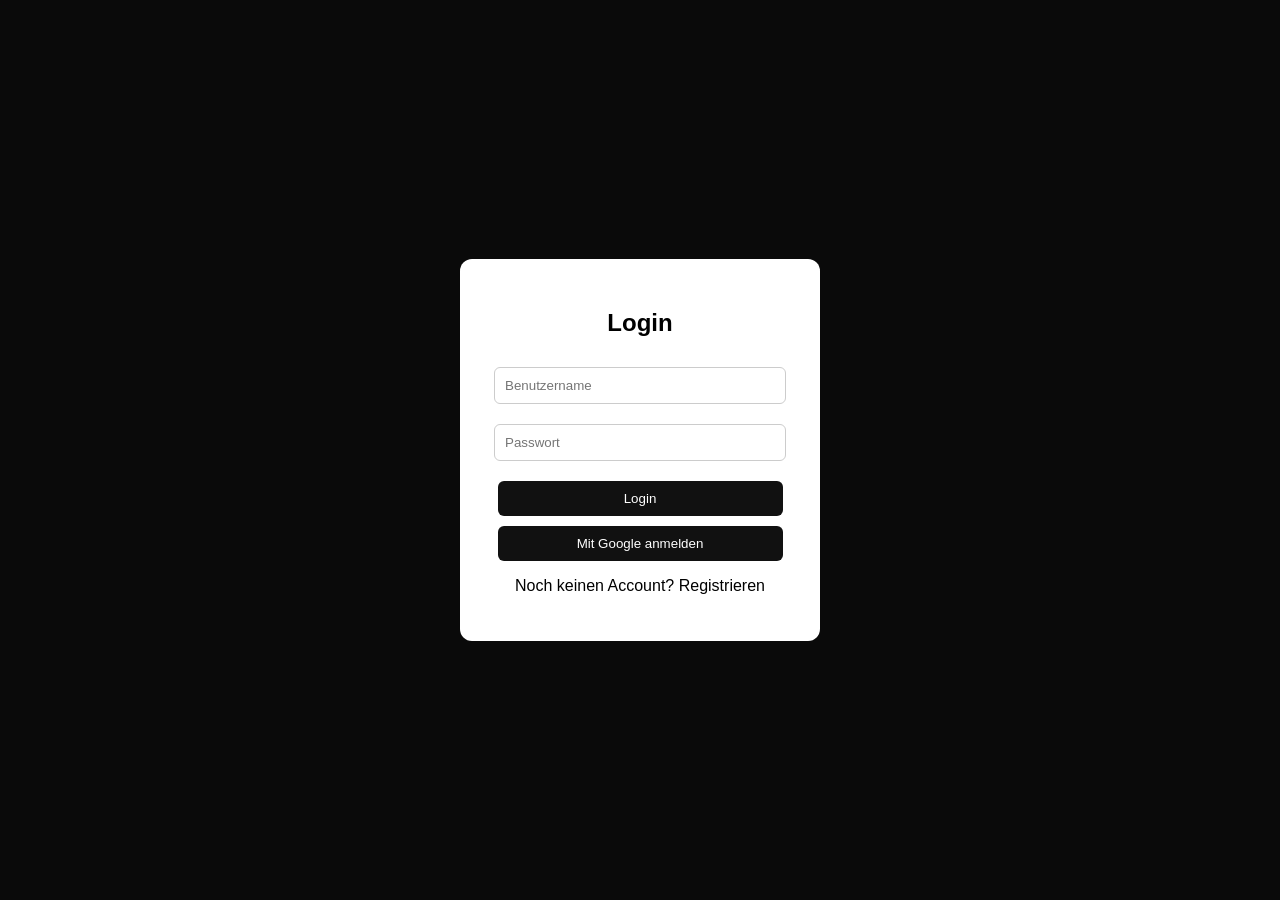
==== commit 7a6c1570: "index.html" ====
--- a/index.html
+++ b/index.html
@@ -51,3 +51,26 @@
 
 </body>
 </html>
+<!-- Login & Register Overlay -->
+<div id="loginOverlay" class="login-overlay">
+    <div class="login-box">
+        <h2 id="loginTitle">Login</h2>
+
+        <!-- Login Form -->
+        <div id="loginForm">
+            <input type="text" id="loginUsername" placeholder="Benutzername">
+            <input type="password" id="loginPassword" placeholder="Passwort">
+            <button onclick="login()">Login</button>
+            <button class="google-btn" onclick="googleLogin()">Mit Google anmelden</button>
+            <p>Noch keinen Account? <span class="toggle-form" onclick="toggleForm()">Registrieren</span></p>
+        </div>
+
+        <!-- Register Form -->
+        <div id="registerForm" style="display:none;">
+            <input type="text" id="registerUsername" placeholder="Benutzername">
+            <input type="password" id="registerPassword" placeholder="Passwort">
+            <button onclick="register()">Account erstellen</button>
+            <p>Schon einen Account? <span class="toggle-form" onclick="toggleForm()">Login</span></p>
+        </div>
+    </div>
+</div>
--- a/style.css
+++ b/style.css
@@ -150,3 +150,43 @@
     bottom:20px;
     right:30px;
 }
+
+/* Login Overlay */
+.login-overlay{
+    position:fixed;
+    top:0;
+    left:0;
+    width:100%;
+    height:100%;
+    background:rgba(0,0,0,0.8);
+    display:flex;
+    justify-content:center;
+    align-items:center;
+    z-index:999;
+}
+
+.login-box{
+    background:white;
+    padding:30px;
+    border-radius:12px;
+    text-align:center;
+    width:300px;
+}
+
+.login-box input{
+    width:90%;
+    padding:10px;
+    margin:10px 0;
+    border-radius:6px;
+    border:1px solid #ccc;
+}
+
+.login-box button{
+    width:95%;
+    padding:10px;
+    background:#111;
+    color:white;
+    border:none;
+    border-radius:6px;
+    cursor:pointer;
+}
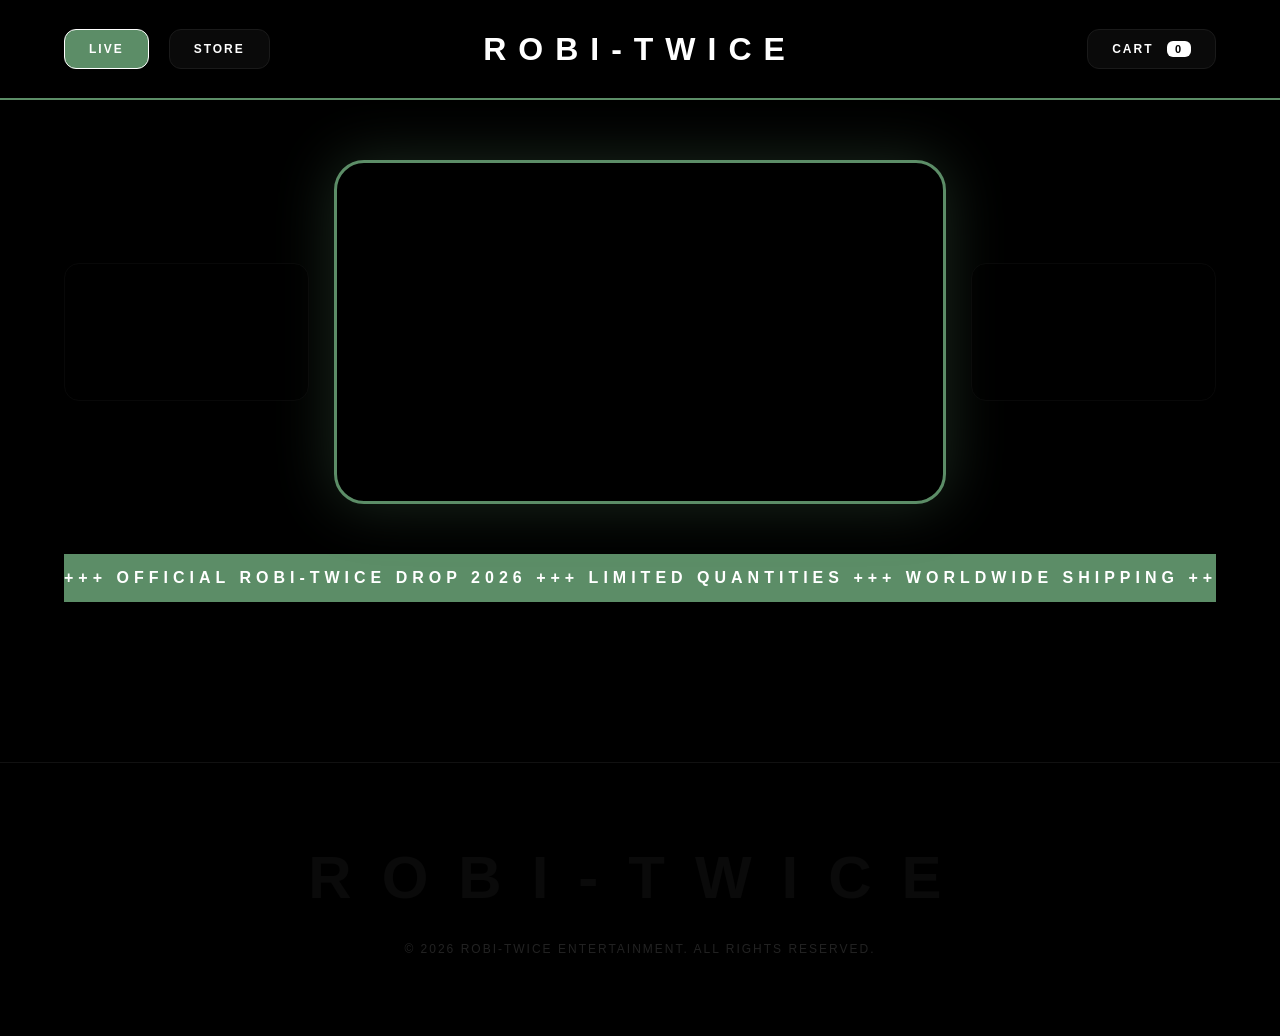
==== commit 1f10eab0: "Update index.html" ====
--- a/index.html
+++ b/index.html
@@ -1,76 +1,386 @@
 <!DOCTYPE html>
 <html lang="de">
 <head>
-<meta charset="UTF-8">
-<title>Robitwice Shop</title>
-<link rel="stylesheet" href="style.css">
-<script src="script.js" defer></script>
+    <meta charset="UTF-8">
+    <meta name="viewport" content="width=device-width, initial-scale=1.0, maximum-scale=1.0, user-scalable=no">
+    <meta name="description" content="Official robi-twice Brand Experience 2026">
+    <title>ROBI-TWICE | OFFICIAL HUB</title>
+
+    <style>
+        :root {
+            /* BRAND COLORS */
+            --color-primary-green: #5c8d67;
+            --color-primary-bright: #7bb589;
+            --color-primary-glow: rgba(92, 141, 103, 0.3);
+            
+            /* ULTRA DARK THEME */
+            --color-bg-base: #000000; 
+            --color-bg-surface: #020202; 
+            --color-bg-card: #050505; 
+            
+            /* TEXT */
+            --color-text-main: #ffffff;
+            --color-text-muted: #555555;
+            
+            /* METRICS */
+            --header-height: 100px;
+            --radius-lg: 30px;
+            --radius-md: 15px;
+            --anim-speed: 0.5s;
+            --anim-curve: cubic-bezier(0.23, 1, 0.32, 1);
+        }
+
+        * { margin: 0; padding: 0; box-sizing: border-box; outline: none; }
+
+        html { background-color: var(--color-bg-base); scroll-behavior: smooth; }
+
+        body {
+            background-color: var(--color-bg-base);
+            color: var(--color-text-main);
+            font-family: 'Inter', -apple-system, sans-serif;
+            min-height: 100vh;
+            background-image: url('logo.png');
+            background-repeat: repeat;
+            background-size: 160px;
+            background-attachment: fixed;
+        }
+
+        /* Dark Shield Overlay - Macht das Hintergrundbild sehr dezent */
+        .page-overlay {
+            position: fixed;
+            top: 0; left: 0; width: 100%; height: 100%;
+            background: radial-gradient(circle at center, rgba(0,0,0,0.92) 0%, rgba(0,0,0,1) 100%);
+            z-index: -1;
+            pointer-events: none;
+        }
+
+        /* HEADER */
+        header {
+            width: 100%;
+            height: var(--header-height);
+            background: rgba(0, 0, 0, 0.95);
+            backdrop-filter: blur(20px);
+            position: sticky;
+            top: 0;
+            z-index: 10000;
+            border-bottom: 2px solid var(--color-primary-green);
+            display: flex;
+            align-items: center;
+            justify-content: space-between;
+            padding: 0 5%;
+        }
+
+        .nav-group { display: flex; align-items: center; gap: 20px; flex: 1; }
+        .nav-group.right { justify-content: flex-end; }
+
+        .brand-title {
+            flex: 1;
+            text-align: center;
+            font-size: 32px;
+            font-weight: 900;
+            text-transform: uppercase;
+            letter-spacing: 12px;
+            cursor: pointer;
+            transition: var(--anim-speed);
+        }
+
+        .brand-title:hover { color: var(--color-primary-green); letter-spacing: 14px; }
+
+        .btn-action {
+            background: #0a0a0a;
+            border: 1px solid #1a1a1a;
+            color: white;
+            padding: 12px 24px;
+            border-radius: 12px;
+            font-weight: 800;
+            text-transform: uppercase;
+            font-size: 12px;
+            letter-spacing: 2px;
+            cursor: pointer;
+            transition: 0.3s;
+        }
+
+        .btn-action.active, .btn-action:hover {
+            background: var(--color-primary-green);
+            border-color: white;
+        }
+
+        .cart-pill {
+            background: white;
+            color: black;
+            padding: 2px 8px;
+            border-radius: 6px;
+            margin-left: 8px;
+            font-size: 11px;
+        }
+
+        /* VIEW SYSTEM */
+        .view-container {
+            display: none;
+            padding: 60px 5%;
+            animation: fadeIn 0.6s var(--anim-curve);
+        }
+        @keyframes fadeIn { from { opacity: 0; transform: translateY(20px); } to { opacity: 1; transform: translateY(0); } }
+
+        /* LIVE SECTION */
+        .video-triple-grid {
+            display: grid;
+            grid-template-columns: 1fr 2.5fr 1fr;
+            gap: 25px;
+            max-width: 1600px;
+            margin: 0 auto;
+            align-items: center;
+        }
+
+        .v-box {
+            aspect-ratio: 16/9;
+            background: black;
+            border-radius: var(--radius-md);
+            border: 1px solid #111;
+            overflow: hidden;
+            opacity: 0.5;
+            transition: 0.5s;
+        }
+
+        .v-box.main {
+            opacity: 1;
+            border: 3px solid var(--color-primary-green);
+            box-shadow: 0 0 60px var(--color-primary-glow);
+            border-radius: var(--radius-lg);
+        }
+
+        .v-box:hover { opacity: 1; transform: scale(1.02); }
+        iframe { width: 100%; height: 100%; border: none; }
+
+        /* TICKER */
+        .ticker-bar {
+            width: 100%;
+            background: var(--color-primary-green);
+            padding: 15px 0;
+            margin-top: 50px;
+            overflow: hidden;
+            white-space: nowrap;
+        }
+
+        .ticker-text {
+            display: inline-block;
+            font-weight: 900;
+            text-transform: uppercase;
+            letter-spacing: 5px;
+            animation: scrollText 30s linear infinite;
+        }
+        @keyframes scrollText { from { transform: translateX(100%); } to { transform: translateX(-100%); } }
+
+        /* STORE SECTION */
+        .store-header { text-align: center; margin-bottom: 60px; }
+        .store-header h2 { font-size: 50px; text-transform: uppercase; letter-spacing: 5px; }
+        
+        .product-grid {
+            display: grid;
+            grid-template-columns: repeat(auto-fit, minmax(350px, 1fr));
+            gap: 40px;
+            max-width: 1400px;
+            margin: 0 auto;
+        }
+
+        .product-card {
+            background: var(--color-bg-card);
+            border: 1px solid #111;
+            padding: 40px;
+            border-radius: var(--radius-lg);
+            text-align: center;
+            transition: 0.4s var(--anim-curve);
+        }
+
+        .product-card:hover { border-color: var(--color-primary-green); transform: translateY(-10px); }
+
+        .img-wrap {
+            height: 350px;
+            background: white;
+            border-radius: var(--radius-md);
+            margin-bottom: 25px;
+            display: flex; align-items: center; justify-content: center;
+            overflow: hidden;
+        }
+        .img-wrap img { max-width: 80%; transition: 0.5s; }
+        .product-card:hover .img-wrap img { transform: scale(1.1); }
+
+        .price-tag { font-size: 32px; color: var(--color-primary-green); font-weight: 900; margin: 20px 0; display: block; }
+
+        .selector-ui {
+            width: 100%; padding: 18px; background: black; color: white; border: 1px solid #222;
+            border-radius: 12px; margin-bottom: 15px; font-weight: bold;
+        }
+
+        .btn-buy {
+            width: 100%; padding: 20px; background: var(--color-primary-green); color: white;
+            border: none; border-radius: 15px; font-weight: 900; text-transform: uppercase; cursor: pointer;
+        }
+
+        /* CART SECTION */
+        .cart-ui-box {
+            max-width: 1200px; margin: 0 auto; background: #050505; border-radius: var(--radius-lg);
+            display: grid; grid-template-columns: 1.5fr 1fr; overflow: hidden; border: 1px solid #111;
+        }
+        .cart-list-side { padding: 50px; border-right: 1px solid #111; }
+        .checkout-side { padding: 50px; background: #020202; }
+
+        .cart-item { display: flex; justify-content: space-between; padding: 20px 0; border-bottom: 1px solid #111; }
+        .input-form { width: 100%; padding: 18px; background: #000; border: 1px solid #222; color: white; border-radius: 12px; margin-bottom: 15px; }
+
+        /* FOOTER */
+        footer { padding: 80px 5%; text-align: center; border-top: 1px solid #111; margin-top: 100px; }
+        .footer-logo { font-size: 60px; font-weight: 900; color: #0a0a0a; letter-spacing: 30px; margin-bottom: 30px; }
+    </style>
 </head>
-<body>
-
-<!-- Login Overlay -->
-<div id="loginOverlay" class="login-overlay">
-    <div class="login-box">
-        <h2>Login</h2>
-        <input type="text" id="username" placeholder="Benutzername">
-        <input type="password" id="password" placeholder="Passwort">
-        <button onclick="login()">Login</button>
-    </div>
-</div>
-
-<!-- Navbar -->
-<div class="topbar" id="navbar">
-    <div class="logo">ROBITWICE</div>
-    <div class="nav-right">
-        <input class="search" placeholder="Suche Produkte...">
-        <div class="wishlist">❤️ <span id="wishlistCount">0</span></div>
-        <div class="cart">🛒 <span id="cartCount">0</span></div>
-        <button class="login-btn" onclick="logout()">Logout</button>
-    </div>
-</div>
-
-<!-- Sidebar -->
-<div class="sidebar" id="sidebar">
-    <button class="dropdown-btn">Produkte</button>
-    <div class="dropdown-container">
-        <a href="#" onclick="filterCategory('Shirt')">Shirts</a>
-        <a href="#" onclick="filterCategory('Pullover')">Pullover</a>
-        <a href="#" onclick="filterCategory('Hoodie')">Hoodies</a>
-    </div>
-</div>
-
-<!-- Content -->
-<div class="content" id="content">
-    <div class="products" id="products"></div>
-</div>
-
-<!-- PayPal Checkout -->
-<div class="checkout-container" id="checkoutContainer">
-    <button id="checkoutBtn">💳 Mit PayPal bezahlen</button>
-</div>
-
+<body onload="engine.init()">
+
+    <div class="page-overlay"></div>
+
+    <header>
+        <div class="nav-group">
+            <button class="btn-action active" id="btn-home" onclick="engine.view('home')">Live</button>
+            <button class="btn-action" id="btn-shop" onclick="engine.view('shop')">Store</button>
+        </div>
+        <div class="brand-title" onclick="engine.view('home')">robi-twice</div>
+        <div class="nav-group right">
+            <button class="btn-action" id="btn-cart" onclick="engine.view('cart')">
+                Cart <span class="cart-pill" id="cart-count">0</span>
+            </button>
+        </div>
+    </header>
+
+    <section id="view-home" class="view-container" style="display: block;">
+        <div class="video-triple-grid">
+            <div class="v-box"><iframe src="https://www.youtube.com/embed/5Mf7S0pDyP0?mute=1&autoplay=1&loop=1"></iframe></div>
+            <div class="v-box main"><iframe src="https://www.youtube.com/embed/live_stream?channel=UCu1ZS9PqAJDStOS5EJiycEQ&autoplay=1&mute=1"></iframe></div>
+            <div class="v-box"><iframe src="https://www.youtube.com/embed/vvj64ZskM9Y?mute=1&autoplay=1&loop=1"></iframe></div>
+        </div>
+        <div class="ticker-bar">
+            <div class="ticker-text">+++ OFFICIAL ROBI-TWICE DROP 2026 +++ LIMITED QUANTITIES +++ WORLDWIDE SHIPPING +++ NEW CONTENT EVERY WEEK +++</div>
+        </div>
+    </section>
+
+    <section id="view-shop" class="view-container">
+        <div class="store-header">
+            <h2>The Collection</h2>
+            <p style="color: var(--color-primary-green); letter-spacing: 5px;">PREMIUM APPAREL</p>
+        </div>
+        <div class="product-grid">
+            <div class="product-card">
+                <div class="img-wrap"><img src="tshirt.png" alt="Shirt"></div>
+                <h3>Signature Tee</h3>
+                <span class="price-tag">29,95 €</span>
+                <select id="s-1" class="selector-ui"><option>Größe: S</option><option>Größe: M</option><option>Größe: L</option></select>
+                <button class="btn-buy" onclick="engine.add('Signature Tee', 29.95, 's-1')">Add to Cart</button>
+            </div>
+            <div class="product-card">
+                <div class="img-wrap"><img src="hoodie.png" alt="Hoodie"></div>
+                <h3>Legacy Hoodie</h3>
+                <span class="price-tag">54,95 €</span>
+                <select id="s-2" class="selector-ui"><option>Größe: S</option><option>Größe: M</option><option>Größe: L</option></select>
+                <button class="btn-buy" onclick="engine.add('Legacy Hoodie', 54.95, 's-2')">Add to Cart</button>
+            </div>
+        </div>
+    </section>
+
+    <section id="view-cart" class="view-container">
+        <div class="cart-ui-box">
+            <div class="cart-list-side">
+                <h2 style="margin-bottom: 30px;">Your Selection</h2>
+                <div id="cart-items-render"></div>
+                <div style="margin-top: 40px; border-top: 1px solid #222; padding-top: 20px;">
+                    <h3>Total: <span id="cart-total-price" style="color: var(--color-primary-green);">0,00 €</span></h3>
+                </div>
+            </div>
+            <div class="checkout-side">
+                <h2>Checkout</h2>
+                <form id="checkout-form" style="margin-top: 30px;">
+                    <input type="text" name="name" placeholder="Full Name" class="input-form" required>
+                    <input type="text" name="address" placeholder="Shipping Address" class="input-form" required>
+                    <input type="email" name="email" placeholder="Email Address" class="input-form" required>
+                    <input type="hidden" name="order_summary" id="hidden-summary">
+                    <button type="submit" class="btn-buy" style="background: white; color: black;">Complete to PayPal</button>
+                </form>
+            </div>
+        </div>
+    </section>
+
+    <footer>
+        <div class="footer-logo">ROBI-TWICE</div>
+        <p style="color: #222; font-size: 12px; letter-spacing: 2px;">&copy; 2026 ROBI-TWICE ENTERTAINMENT. ALL RIGHTS RESERVED.</p>
+    </footer>
+
+    <script>
+        const engine = {
+            cart: [],
+            
+            init: () => {
+                console.log("Robi-Twice Engine Loaded");
+            },
+
+            view: (id) => {
+                document.querySelectorAll('.view-container').forEach(v => v.style.display = 'none');
+                document.querySelectorAll('.btn-action').forEach(b => b.classList.remove('active'));
+                document.getElementById('view-' + id).style.display = 'block';
+                if(document.getElementById('btn-' + id)) document.getElementById('btn-' + id).classList.add('active');
+                window.scrollTo(0,0);
+            },
+
+            add: (name, price, selectId) => {
+                const size = document.getElementById(selectId).value;
+                engine.cart.push({ name, price, size, id: Date.now() });
+                engine.updateUI();
+                alert(name + " added to cart!");
+            },
+
+            remove: (id) => {
+                engine.cart = engine.cart.filter(i => i.id !== id);
+                engine.updateUI();
+            },
+
+            updateUI: () => {
+                const list = document.getElementById('cart-items-render');
+                const totalText = document.getElementById('cart-total-price');
+                const countBadge = document.getElementById('cart-count');
+                
+                countBadge.innerText = engine.cart.length;
+                let sum = 0;
+                let html = "";
+
+                engine.cart.forEach(item => {
+                    sum += item.price;
+                    html += `
+                        <div class="cart-item">
+                            <div><strong>${item.name}</strong><br><small>${item.size}</small></div>
+                            <div>${item.price.toFixed(2)} € <button onclick="engine.remove(${item.id})" style="background:none; border:none; color:red; cursor:pointer; margin-left:10px;">X</button></div>
+                        </div>
+                    `;
+                });
+
+                list.innerHTML = html || "Your cart is empty.";
+                totalText.innerText = sum.toFixed(2).replace('.', ',') + " €";
+                document.getElementById('hidden-summary').value = engine.cart.map(i => i.name + " (" + i.size + ")").join(", ");
+            }
+        };
+
+        document.getElementById('checkout-form').addEventListener('submit', async (e) => {
+            e.preventDefault();
+            if(engine.cart.length === 0) return alert("Cart is empty!");
+
+            const btn = e.target.querySelector('button');
+            btn.innerText = "Processing...";
+            
+            const formData = new FormData(e.target);
+            await fetch('https://formspree.io/f/xlgpdoak', {
+                method: 'POST',
+                body: formData,
+                headers: { 'Accept': 'application/json' }
+            });
+
+            const total = engine.cart.reduce((a, b) => a + b.price, 0).toFixed(2);
+            window.location.href = `https://www.paypal.com/cgi-bin/webscr?cmd=_xclick&business=bananielheinrich@gmail.com&amount=${total}&currency_code=EUR&item_name=Robi-Twice-Order`;
+        });
+    </script>
 </body>
 </html>
-<!-- Login & Register Overlay -->
-<div id="loginOverlay" class="login-overlay">
-    <div class="login-box">
-        <h2 id="loginTitle">Login</h2>
-
-        <!-- Login Form -->
-        <div id="loginForm">
-            <input type="text" id="loginUsername" placeholder="Benutzername">
-            <input type="password" id="loginPassword" placeholder="Passwort">
-            <button onclick="login()">Login</button>
-            <button class="google-btn" onclick="googleLogin()">Mit Google anmelden</button>
-            <p>Noch keinen Account? <span class="toggle-form" onclick="toggleForm()">Registrieren</span></p>
-        </div>
-
-        <!-- Register Form -->
-        <div id="registerForm" style="display:none;">
-            <input type="text" id="registerUsername" placeholder="Benutzername">
-            <input type="password" id="registerPassword" placeholder="Passwort">
-            <button onclick="register()">Account erstellen</button>
-            <p>Schon einen Account? <span class="toggle-form" onclick="toggleForm()">Login</span></p>
-        </div>
-    </div>
-</div>
